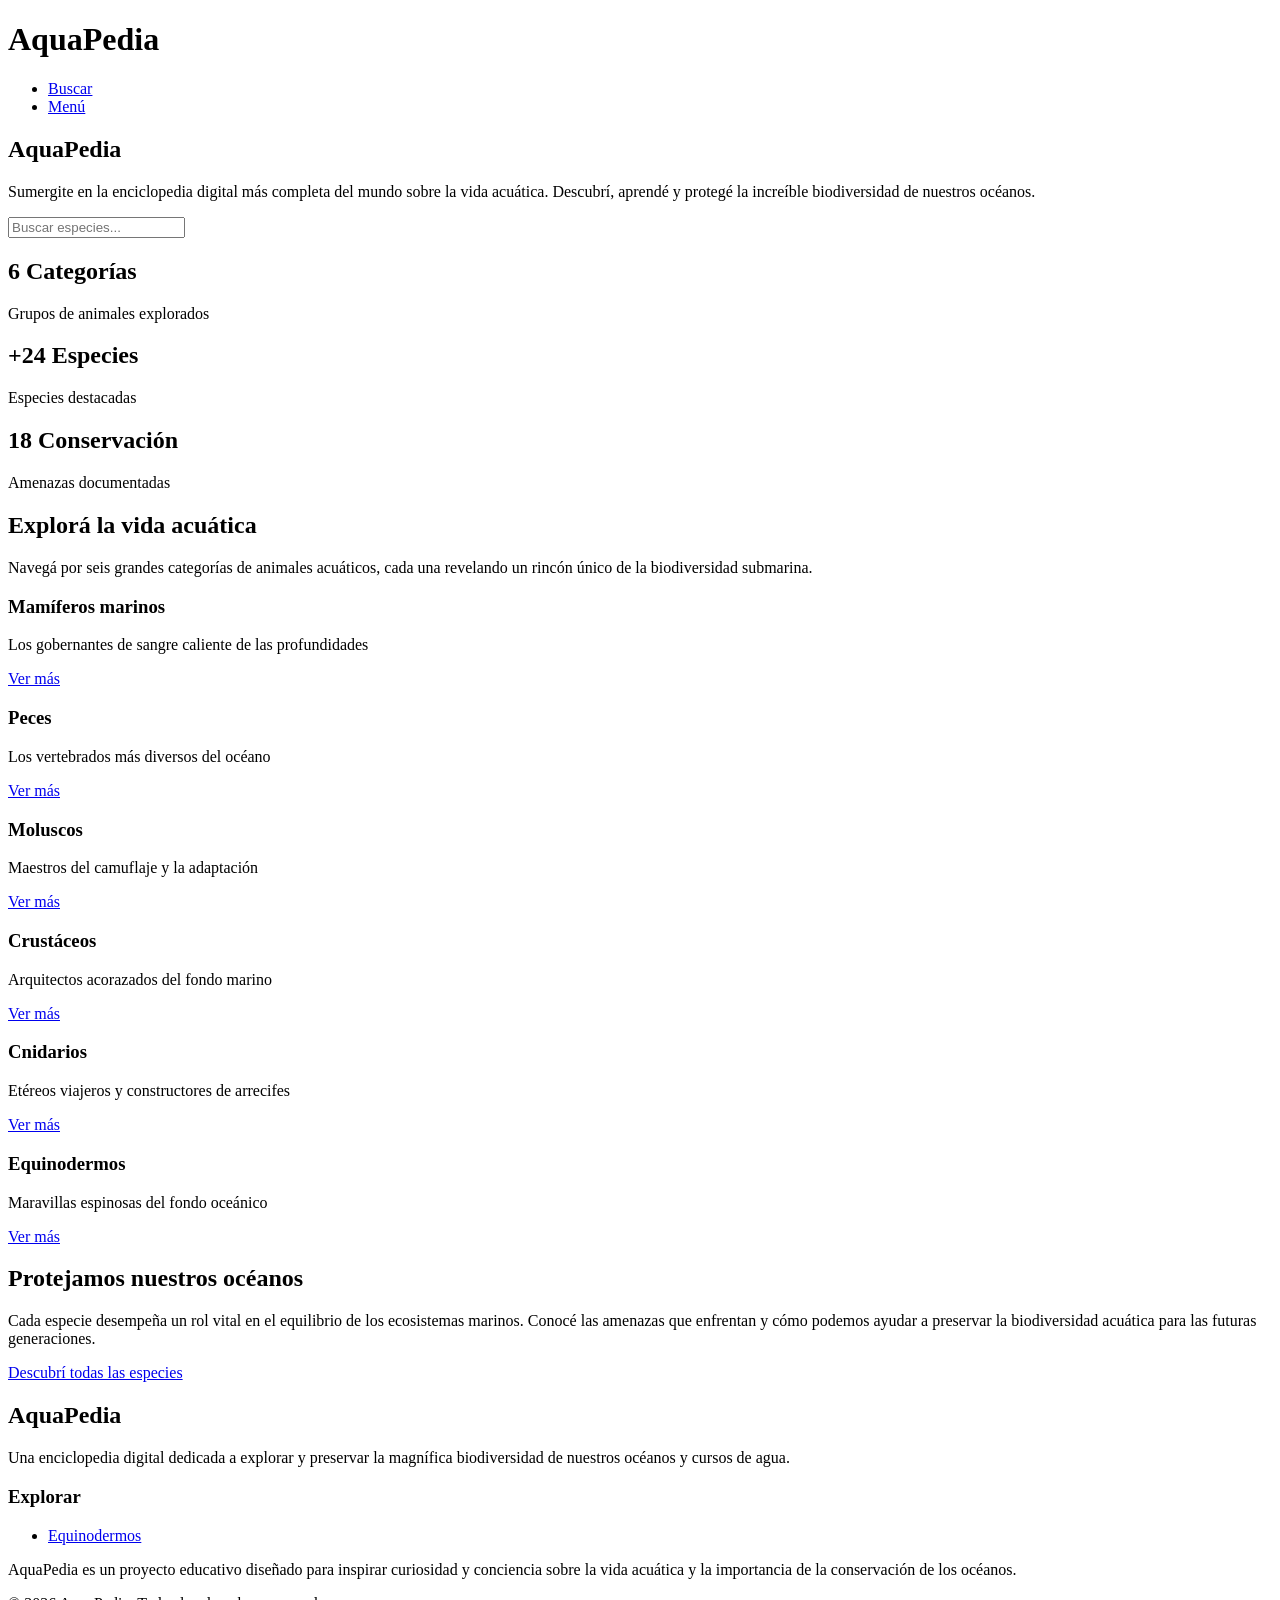
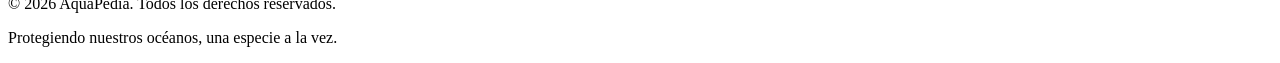
==== index.html @ 492b5971 "Create index.html" ====
<!DOCTYPE html>
<html lang="es">
<head>
  <meta charset="UTF-8">
  <title>AquaPedia</title>
</head>
<body>

  <!-- HEADER -->
  <header>
    <h1>AquaPedia</h1>
    <nav>
      <ul>
        <li><a href="#">Buscar</a></li>
        <li><a href="#">Menú</a></li>
      </ul>
    </nav>
  </header>

  <!-- HERO -->
  <section>
    <h1>AquaPedia</h1>
    <p>
      Sumergite en la enciclopedia digital más completa del mundo sobre la vida acuática.
      Descubrí, aprendé y protegé la increíble biodiversidad de nuestros océanos.
    </p>

    <input type="text" placeholder="Buscar especies..." />
  </section>

  <!-- STATS -->
  <section>
    <article>
      <h2>6 Categorías</h2>
      <p>Grupos de animales explorados</p>
    </article>

    <article>
      <h2>+24 Especies</h2>
      <p>Especies destacadas</p>
    </article>

    <article>
      <h2>18 Conservación</h2>
      <p>Amenazas documentadas</p>
    </article>
  </section>

  <!-- EXPLORACIÓN -->
  <main>
    <section>
      <h2>Explorá la vida acuática</h2>
      <p>
        Navegá por seis grandes categorías de animales acuáticos,
        cada una revelando un rincón único de la biodiversidad submarina.
      </p>

      <!-- CATEGORÍAS -->
      <article>
        <h3>Mamíferos marinos</h3>
        <p>Los gobernantes de sangre caliente de las profundidades</p>
        <a href="#">Ver más</a>
      </article>

      <article>
        <h3>Peces</h3>
        <p>Los vertebrados más diversos del océano</p>
        <a href="#">Ver más</a>
      </article>

      <article>
        <h3>Moluscos</h3>
        <p>Maestros del camuflaje y la adaptación</p>
        <a href="#">Ver más</a>
      </article>

      <article>
        <h3>Crustáceos</h3>
        <p>Arquitectos acorazados del fondo marino</p>
        <a href="#">Ver más</a>
      </article>

      <article>
        <h3>Cnidarios</h3>
        <p>Etéreos viajeros y constructores de arrecifes</p>
        <a href="#">Ver más</a>
      </article>

      <article>
        <h3>Equinodermos</h3>
        <p>Maravillas espinosas del fondo oceánico</p>
        <a href="#">Ver más</a>
      </article>

    </section>
  </main>

  <!-- CONSERVACIÓN -->
  <section>
    <h2>Protejamos nuestros océanos</h2>
    <p>
      Cada especie desempeña un rol vital en el equilibrio de los ecosistemas marinos.
      Conocé las amenazas que enfrentan y cómo podemos ayudar a preservar la biodiversidad acuática
      para las futuras generaciones.
    </p>

    <a href="#">Descubrí todas las especies</a>
  </section>

  <!-- FOOTER -->
  <footer>
    <section>
      <h2>AquaPedia</h2>
      <p>
        Una enciclopedia digital dedicada a explorar y preservar la magnífica biodiversidad
        de nuestros océanos y cursos de agua.
      </p>
    </section>

    <section>
      <h3>Explorar</h3>
      <ul>
        <li><a href="#">Equinodermos</a></li>
      </ul>
    </section>

    <section>
      <p>
        AquaPedia es un proyecto educativo diseñado para inspirar curiosidad y conciencia
        sobre la vida acuática y la importancia de la conservación de los océanos.
      </p>
    </section>

    <section>
      <p>© 2026 AquaPedia. Todos los derechos reservados.</p>
      <p>Protegiendo nuestros océanos, una especie a la vez.</p>
    </section>
  </footer>

</body>
</html>
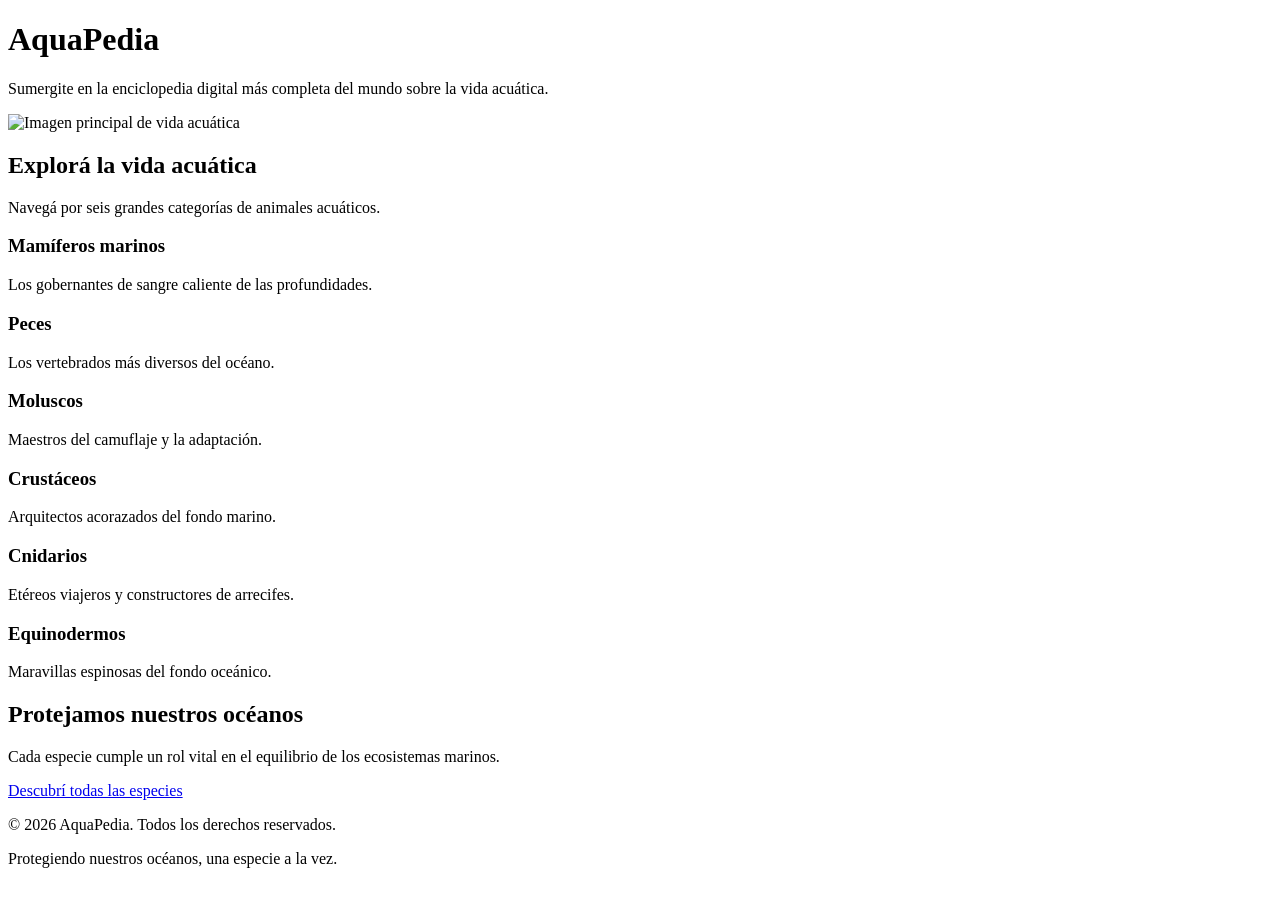
==== commit 73f7e6ca: "Update index.html" ====
--- a/index.html
+++ b/index.html
@@ -2,139 +2,65 @@
 <html lang="es">
 <head>
   <meta charset="UTF-8">
+  <meta name="viewport" content="width=device-width, initial-scale=1.0">
   <title>AquaPedia</title>
 </head>
 <body>
 
-  <!-- HEADER -->
   <header>
     <h1>AquaPedia</h1>
-    <nav>
-      <ul>
-        <li><a href="#">Buscar</a></li>
-        <li><a href="#">Menú</a></li>
-      </ul>
-    </nav>
+    <p>Sumergite en la enciclopedia digital más completa del mundo sobre la vida acuática.</p>
+    <img src= "https://encrypted-tbn0.gstatic.com/images?q=tbn:ANd9GcTHoZsv2iyvouMS_YmQ6hJ_Gpn7xJ80USMq6w&s" alt="Imagen principal de vida acuática">
   </header>
 
-  <!-- HERO -->
-  <section>
-    <h1>AquaPedia</h1>
-    <p>
-      Sumergite en la enciclopedia digital más completa del mundo sobre la vida acuática.
-      Descubrí, aprendé y protegé la increíble biodiversidad de nuestros océanos.
-    </p>
-
-    <input type="text" placeholder="Buscar especies..." />
-  </section>
-
-  <!-- STATS -->
-  <section>
-    <article>
-      <h2>6 Categorías</h2>
-      <p>Grupos de animales explorados</p>
-    </article>
-
-    <article>
-      <h2>+24 Especies</h2>
-      <p>Especies destacadas</p>
-    </article>
-
-    <article>
-      <h2>18 Conservación</h2>
-      <p>Amenazas documentadas</p>
-    </article>
-  </section>
-
-  <!-- EXPLORACIÓN -->
   <main>
     <section>
       <h2>Explorá la vida acuática</h2>
-      <p>
-        Navegá por seis grandes categorías de animales acuáticos,
-        cada una revelando un rincón único de la biodiversidad submarina.
-      </p>
+      <p>Navegá por seis grandes categorías de animales acuáticos.</p>
+    </section>
 
-      <!-- CATEGORÍAS -->
+    <section>
       <article>
         <h3>Mamíferos marinos</h3>
-        <p>Los gobernantes de sangre caliente de las profundidades</p>
-        <a href="#">Ver más</a>
+        <p>Los gobernantes de sangre caliente de las profundidades.</p>
       </article>
 
       <article>
         <h3>Peces</h3>
-        <p>Los vertebrados más diversos del océano</p>
-        <a href="#">Ver más</a>
+        <p>Los vertebrados más diversos del océano.</p>
       </article>
 
       <article>
         <h3>Moluscos</h3>
-        <p>Maestros del camuflaje y la adaptación</p>
-        <a href="#">Ver más</a>
+        <p>Maestros del camuflaje y la adaptación.</p>
       </article>
 
       <article>
         <h3>Crustáceos</h3>
-        <p>Arquitectos acorazados del fondo marino</p>
-        <a href="#">Ver más</a>
+        <p>Arquitectos acorazados del fondo marino.</p>
       </article>
 
       <article>
         <h3>Cnidarios</h3>
-        <p>Etéreos viajeros y constructores de arrecifes</p>
-        <a href="#">Ver más</a>
+        <p>Etéreos viajeros y constructores de arrecifes.</p>
       </article>
 
       <article>
         <h3>Equinodermos</h3>
-        <p>Maravillas espinosas del fondo oceánico</p>
-        <a href="#">Ver más</a>
+        <p>Maravillas espinosas del fondo oceánico.</p>
       </article>
+    </section>
 
+    <section>
+      <h2>Protejamos nuestros océanos</h2>
+      <p>Cada especie cumple un rol vital en el equilibrio de los ecosistemas marinos.</p>
+      <a href="#">Descubrí todas las especies</a>
     </section>
   </main>
 
-  <!-- CONSERVACIÓN -->
-  <section>
-    <h2>Protejamos nuestros océanos</h2>
-    <p>
-      Cada especie desempeña un rol vital en el equilibrio de los ecosistemas marinos.
-      Conocé las amenazas que enfrentan y cómo podemos ayudar a preservar la biodiversidad acuática
-      para las futuras generaciones.
-    </p>
-
-    <a href="#">Descubrí todas las especies</a>
-  </section>
-
-  <!-- FOOTER -->
   <footer>
-    <section>
-      <h2>AquaPedia</h2>
-      <p>
-        Una enciclopedia digital dedicada a explorar y preservar la magnífica biodiversidad
-        de nuestros océanos y cursos de agua.
-      </p>
-    </section>
-
-    <section>
-      <h3>Explorar</h3>
-      <ul>
-        <li><a href="#">Equinodermos</a></li>
-      </ul>
-    </section>
-
-    <section>
-      <p>
-        AquaPedia es un proyecto educativo diseñado para inspirar curiosidad y conciencia
-        sobre la vida acuática y la importancia de la conservación de los océanos.
-      </p>
-    </section>
-
-    <section>
-      <p>© 2026 AquaPedia. Todos los derechos reservados.</p>
-      <p>Protegiendo nuestros océanos, una especie a la vez.</p>
-    </section>
+    <p>© 2026 AquaPedia. Todos los derechos reservados.</p>
+    <p>Protegiendo nuestros océanos, una especie a la vez.</p>
   </footer>
 
 </body>
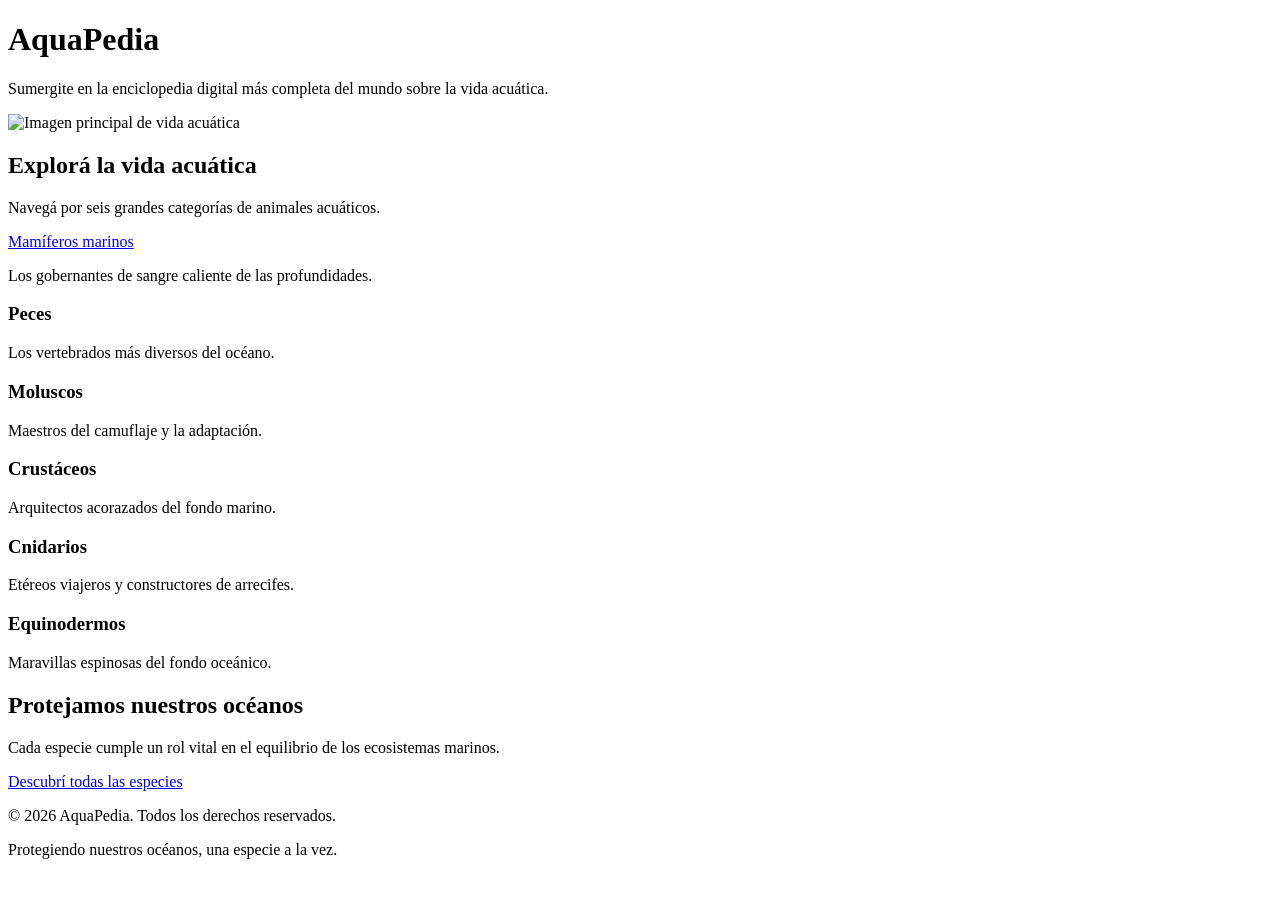
==== commit 5af83ac4: "Update index.html" ====
--- a/index.html
+++ b/index.html
@@ -21,7 +21,7 @@
 
     <section>
       <article>
-        <h3>Mamíferos marinos</h3>
+        <a href="mamiferos.html">Mamíferos marinos</a>
         <p>Los gobernantes de sangre caliente de las profundidades.</p>
       </article>
 
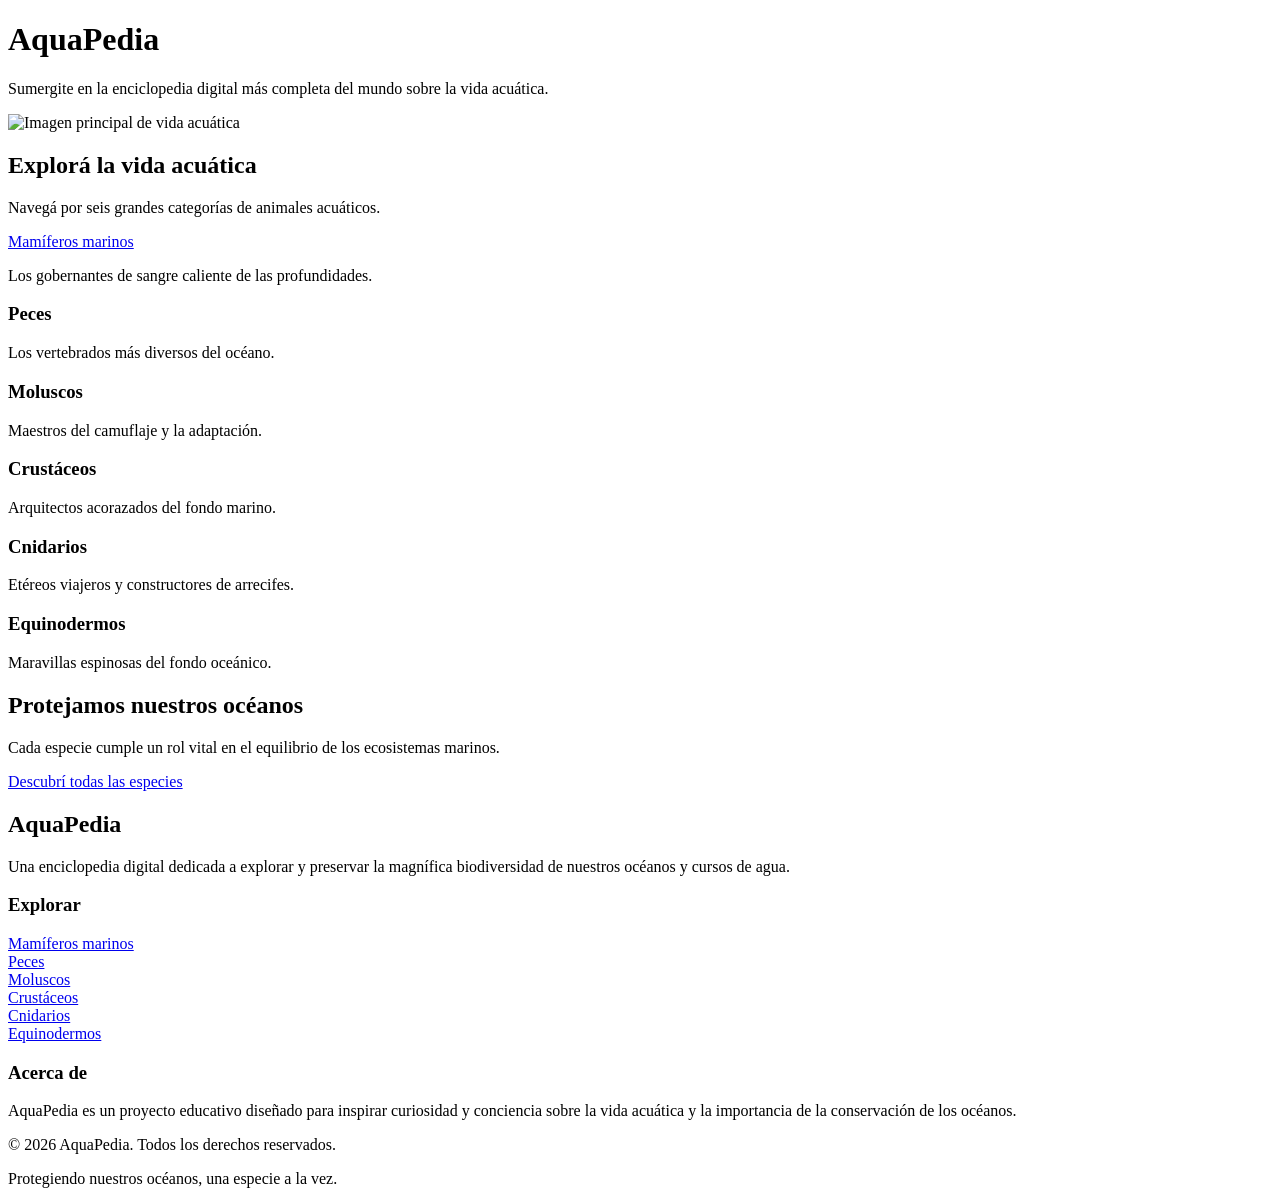
==== commit 2edddf95: "Update index.html" ====
--- a/index.html
+++ b/index.html
@@ -58,10 +58,44 @@
     </section>
   </main>
 
-  <footer>
-    <p>© 2026 AquaPedia. Todos los derechos reservados.</p>
-    <p>Protegiendo nuestros océanos, una especie a la vez.</p>
-  </footer>
+ <footer>
 
-</body>
-</html>
+  <h2>AquaPedia</h2>
+
+  <p>
+    Una enciclopedia digital dedicada a explorar y preservar la magnífica
+    biodiversidad de nuestros océanos y cursos de agua.
+  </p>
+
+  <section>
+    <h3>Explorar</h3>
+
+    <p>
+      <a href="mamiferos.html">Mamíferos marinos</a><br>
+      <a href="peces.html">Peces</a><br>
+      <a href="moluscos.html">Moluscos</a><br>
+      <a href="crustaceos.html">Crustáceos</a><br>
+      <a href="cnidarios.html">Cnidarios</a><br>
+      <a href="equinodermos.html">Equinodermos</a>
+    </p>
+  </section>
+
+  <section>
+    <h3>Acerca de</h3>
+
+    <p>
+      AquaPedia es un proyecto educativo diseñado para inspirar curiosidad
+      y conciencia sobre la vida acuática y la importancia de la conservación
+      de los océanos.
+    </p>
+  </section>
+
+  <p>
+    © 2026 AquaPedia. Todos los derechos reservados.
+  </p>
+
+  <p>
+    Protegiendo nuestros océanos, una especie a la vez.
+  </p>
+
+</footer>
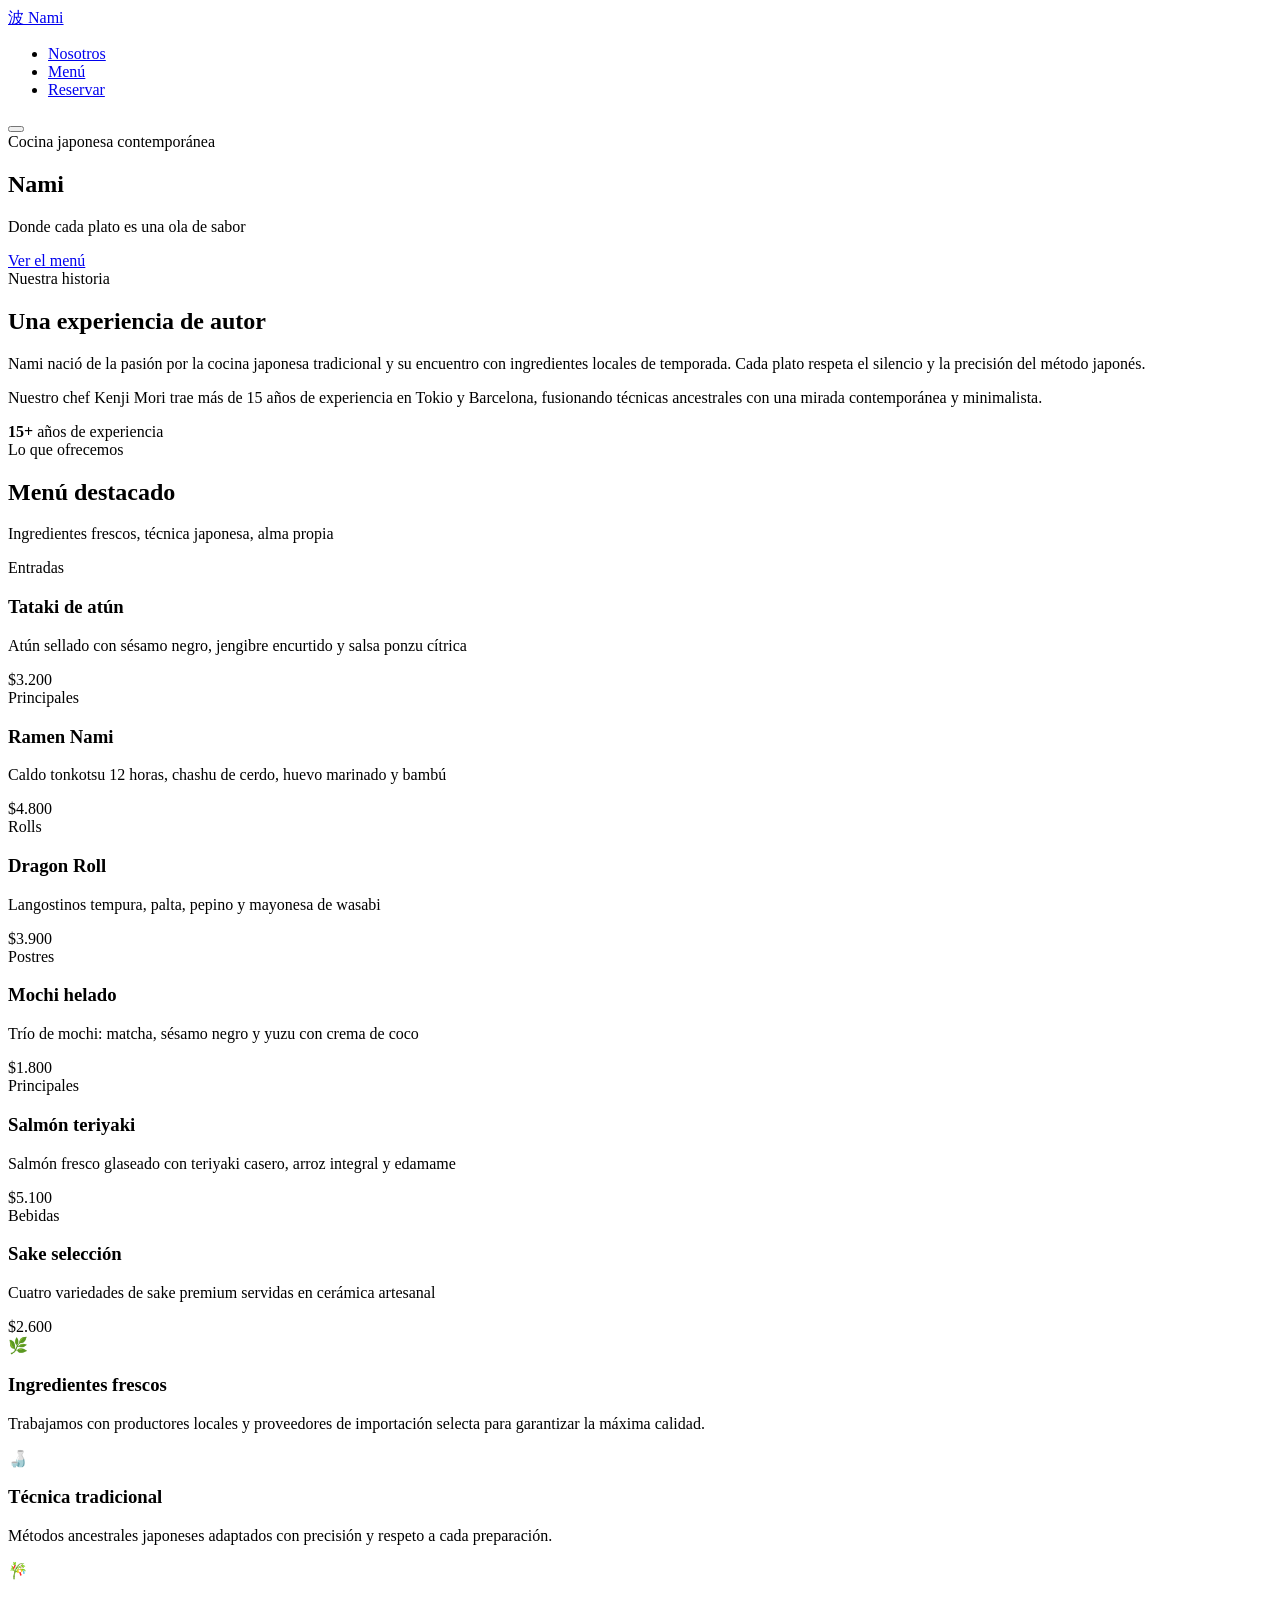
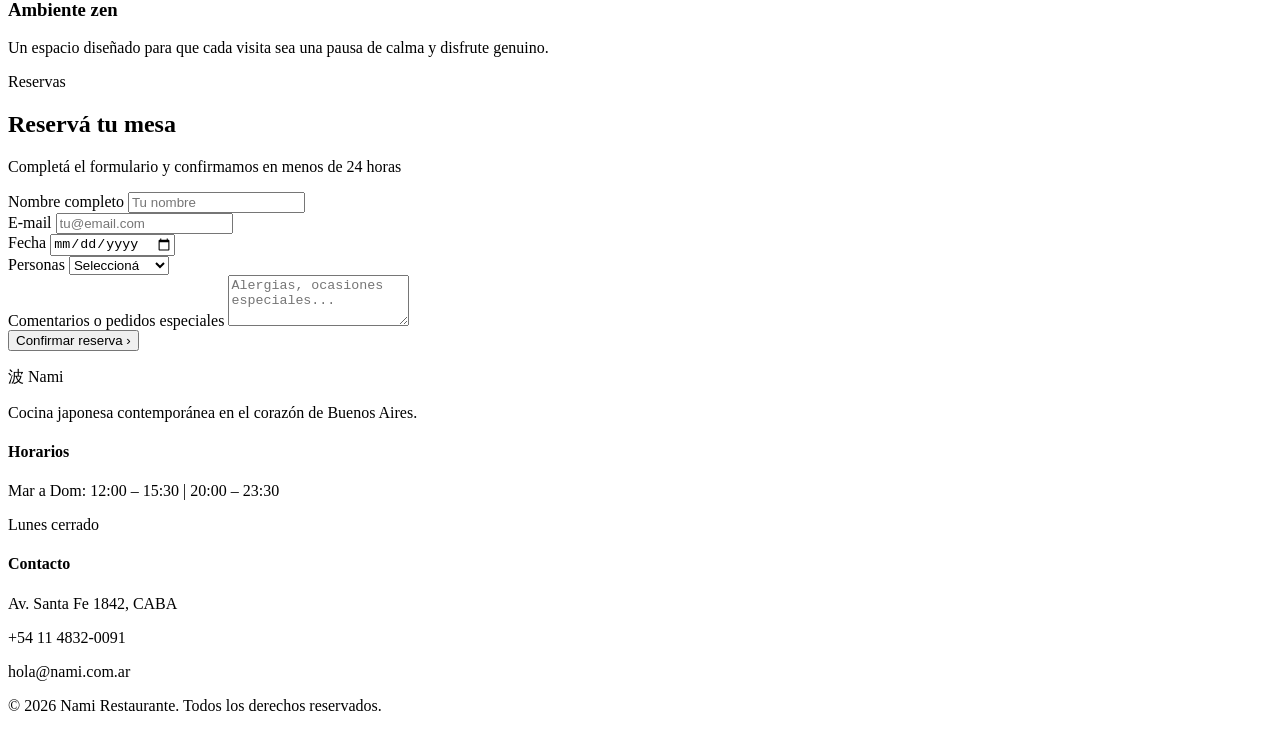
==== commit df1ff4a5: "index.html" ====
--- a/index.html
+++ b/index.html
@@ -1,101 +1,231 @@
+
 <!DOCTYPE html>
 <html lang="es">
 <head>
-  <meta charset="UTF-8">
-  <meta name="viewport" content="width=device-width, initial-scale=1.0">
-  <title>AquaPedia</title>
+  <meta charset="UTF-8" />
+  <meta name="viewport" content="width=device-width, initial-scale=1.0" />
+  <title>Nami – Restaurante Japonés</title>
+  <link rel="stylesheet" href="styles.css" />
+  <link href="https://fonts.googleapis.com/css2?family=Cormorant+Garamond:wght@300;400;600&family=DM+Sans:wght@300;400;500&display=swap" rel="stylesheet" />
 </head>
 <body>
 
-  <header>
-    <h1>AquaPedia</h1>
-    <p>Sumergite en la enciclopedia digital más completa del mundo sobre la vida acuática.</p>
-    <img src= "https://encrypted-tbn0.gstatic.com/images?q=tbn:ANd9GcTHoZsv2iyvouMS_YmQ6hJ_Gpn7xJ80USMq6w&s" alt="Imagen principal de vida acuática">
+  <!-- HEADER -->
+  <header class="site-header">
+    <div class="container nav-inner">
+      <a href="#" class="logo">波 Nami</a>
+      <nav class="main-nav">
+        <ul>
+          <li><a href="#nosotros">Nosotros</a></li>
+          <li><a href="#menu">Menú</a></li>
+          <li><a href="#reserva" class="btn-reserva">Reservar</a></li>
+        </ul>
+      </nav>
+      <button class="hamburger" aria-label="Abrir menú" aria-expanded="false">
+        <span></span><span></span><span></span>
+      </button>
+    </div>
   </header>
 
   <main>
-    <section>
-      <h2>Explorá la vida acuática</h2>
-      <p>Navegá por seis grandes categorías de animales acuáticos.</p>
-    </section>
-
-    <section>
-      <article>
-        <a href="mamiferos.html">Mamíferos marinos</a>
-        <p>Los gobernantes de sangre caliente de las profundidades.</p>
-      </article>
-
-      <article>
-        <h3>Peces</h3>
-        <p>Los vertebrados más diversos del océano.</p>
-      </article>
-
-      <article>
-        <h3>Moluscos</h3>
-        <p>Maestros del camuflaje y la adaptación.</p>
-      </article>
-
-      <article>
-        <h3>Crustáceos</h3>
-        <p>Arquitectos acorazados del fondo marino.</p>
-      </article>
-
-      <article>
-        <h3>Cnidarios</h3>
-        <p>Etéreos viajeros y constructores de arrecifes.</p>
-      </article>
-
-      <article>
-        <h3>Equinodermos</h3>
-        <p>Maravillas espinosas del fondo oceánico.</p>
-      </article>
-    </section>
-
-    <section>
-      <h2>Protejamos nuestros océanos</h2>
-      <p>Cada especie cumple un rol vital en el equilibrio de los ecosistemas marinos.</p>
-      <a href="#">Descubrí todas las especies</a>
-    </section>
+
+    <!-- HERO -->
+    <section class="hero">
+      <div class="hero-overlay"></div>
+      <div class="hero-content container">
+        <span class="hero-tag">Cocina japonesa contemporánea</span>
+        <h1 class="hero-title">Nami</h1>
+        <p class="hero-sub">Donde cada plato es una ola de sabor</p>
+        <a href="#menu" class="btn-primary">Ver el menú</a>
+      </div>
+    </section>
+
+    <!-- NOSOTROS -->
+    <section class="nosotros-section" id="nosotros">
+      <div class="container nosotros-inner">
+        <div class="nosotros-texto">
+          <span class="label">Nuestra historia</span>
+          <h2>Una experiencia de autor</h2>
+          <p>Nami nació de la pasión por la cocina japonesa tradicional y su encuentro con ingredientes locales de temporada. Cada plato respeta el silencio y la precisión del método japonés.</p>
+          <p>Nuestro chef Kenji Mori trae más de 15 años de experiencia en Tokio y Barcelona, fusionando técnicas ancestrales con una mirada contemporánea y minimalista.</p>
+        </div>
+        <div class="nosotros-imagen">
+          <div class="imagen-placeholder"></div>
+          <div class="nosotros-dato">
+            <strong>15+</strong>
+            <span>años de experiencia</span>
+          </div>
+        </div>
+      </div>
+    </section>
+
+    <!-- MENÚ DESTACADO -->
+    <section class="menu-section" id="menu">
+      <div class="container">
+        <span class="label center">Lo que ofrecemos</span>
+        <h2 class="section-title">Menú destacado</h2>
+        <p class="section-sub">Ingredientes frescos, técnica japonesa, alma propia</p>
+
+        <div class="menu-grid">
+
+          <article class="plato-card">
+            <div class="plato-img plato-img-1"></div>
+            <div class="plato-info">
+              <span class="categoria-tag">Entradas</span>
+              <h3>Tataki de atún</h3>
+              <p>Atún sellado con sésamo negro, jengibre encurtido y salsa ponzu cítrica</p>
+              <span class="precio">$3.200</span>
+            </div>
+          </article>
+
+          <article class="plato-card">
+            <div class="plato-img plato-img-2"></div>
+            <div class="plato-info">
+              <span class="categoria-tag">Principales</span>
+              <h3>Ramen Nami</h3>
+              <p>Caldo tonkotsu 12 horas, chashu de cerdo, huevo marinado y bambú</p>
+              <span class="precio">$4.800</span>
+            </div>
+          </article>
+
+          <article class="plato-card">
+            <div class="plato-img plato-img-3"></div>
+            <div class="plato-info">
+              <span class="categoria-tag">Rolls</span>
+              <h3>Dragon Roll</h3>
+              <p>Langostinos tempura, palta, pepino y mayonesa de wasabi</p>
+              <span class="precio">$3.900</span>
+            </div>
+          </article>
+
+          <article class="plato-card">
+            <div class="plato-img plato-img-4"></div>
+            <div class="plato-info">
+              <span class="categoria-tag">Postres</span>
+              <h3>Mochi helado</h3>
+              <p>Trío de mochi: matcha, sésamo negro y yuzu con crema de coco</p>
+              <span class="precio">$1.800</span>
+            </div>
+          </article>
+
+          <article class="plato-card">
+            <div class="plato-img plato-img-5"></div>
+            <div class="plato-info">
+              <span class="categoria-tag">Principales</span>
+              <h3>Salmón teriyaki</h3>
+              <p>Salmón fresco glaseado con teriyaki casero, arroz integral y edamame</p>
+              <span class="precio">$5.100</span>
+            </div>
+          </article>
+
+          <article class="plato-card">
+            <div class="plato-img plato-img-6"></div>
+            <div class="plato-info">
+              <span class="categoria-tag">Bebidas</span>
+              <h3>Sake selección</h3>
+              <p>Cuatro variedades de sake premium servidas en cerámica artesanal</p>
+              <span class="precio">$2.600</span>
+            </div>
+          </article>
+
+        </div>
+      </div>
+    </section>
+
+    <!-- EXPERIENCIA -->
+    <section class="experiencia-section">
+      <div class="container">
+        <div class="exp-grid">
+          <div class="exp-card">
+            <span class="exp-icon">🌿</span>
+            <h3>Ingredientes frescos</h3>
+            <p>Trabajamos con productores locales y proveedores de importación selecta para garantizar la máxima calidad.</p>
+          </div>
+          <div class="exp-card">
+            <span class="exp-icon">🍶</span>
+            <h3>Técnica tradicional</h3>
+            <p>Métodos ancestrales japoneses adaptados con precisión y respeto a cada preparación.</p>
+          </div>
+          <div class="exp-card">
+            <span class="exp-icon">🎋</span>
+            <h3>Ambiente zen</h3>
+            <p>Un espacio diseñado para que cada visita sea una pausa de calma y disfrute genuino.</p>
+          </div>
+        </div>
+      </div>
+    </section>
+
+    <!-- RESERVA -->
+    <section class="reserva-section" id="reserva">
+      <div class="container reserva-inner">
+        <span class="label center light">Reservas</span>
+        <h2>Reservá tu mesa</h2>
+        <p>Completá el formulario y confirmamos en menos de 24 horas</p>
+
+        <form class="reserva-form" novalidate>
+          <div class="form-row">
+            <div class="form-group">
+              <label for="nombre">Nombre completo</label>
+              <input type="text" id="nombre" placeholder="Tu nombre" />
+            </div>
+            <div class="form-group">
+              <label for="email">E-mail</label>
+              <input type="email" id="email" placeholder="tu@email.com" />
+            </div>
+          </div>
+          <div class="form-row">
+            <div class="form-group">
+              <label for="fecha">Fecha</label>
+              <input type="date" id="fecha" />
+            </div>
+            <div class="form-group">
+              <label for="personas">Personas</label>
+              <select id="personas">
+                <option value="">Seleccioná</option>
+                <option>1 persona</option>
+                <option>2 personas</option>
+                <option>3-4 personas</option>
+                <option>5 o más</option>
+              </select>
+            </div>
+          </div>
+          <div class="form-group full">
+            <label for="comentarios">Comentarios o pedidos especiales</label>
+            <textarea id="comentarios" rows="3" placeholder="Alergias, ocasiones especiales..."></textarea>
+          </div>
+          <div class="form-submit">
+            <button type="submit" class="btn-primary">Confirmar reserva ›</button>
+          </div>
+        </form>
+      </div>
+    </section>
+
   </main>
 
- <footer>
-
-  <h2>AquaPedia</h2>
-
-  <p>
-    Una enciclopedia digital dedicada a explorar y preservar la magnífica
-    biodiversidad de nuestros océanos y cursos de agua.
-  </p>
-
-  <section>
-    <h3>Explorar</h3>
-
-    <p>
-      <a href="mamiferos.html">Mamíferos marinos</a><br>
-      <a href="peces.html">Peces</a><br>
-      <a href="moluscos.html">Moluscos</a><br>
-      <a href="crustaceos.html">Crustáceos</a><br>
-      <a href="cnidarios.html">Cnidarios</a><br>
-      <a href="equinodermos.html">Equinodermos</a>
-    </p>
-  </section>
-
-  <section>
-    <h3>Acerca de</h3>
-
-    <p>
-      AquaPedia es un proyecto educativo diseñado para inspirar curiosidad
-      y conciencia sobre la vida acuática y la importancia de la conservación
-      de los océanos.
-    </p>
-  </section>
-
-  <p>
-    © 2026 AquaPedia. Todos los derechos reservados.
-  </p>
-
-  <p>
-    Protegiendo nuestros océanos, una especie a la vez.
-  </p>
-
-</footer>
+  <!-- FOOTER -->
+  <footer class="site-footer">
+    <div class="container footer-inner">
+      <div class="footer-brand">
+        <p class="footer-logo">波 Nami</p>
+        <p>Cocina japonesa contemporánea en el corazón de Buenos Aires.</p>
+      </div>
+      <div class="footer-info">
+        <h4>Horarios</h4>
+        <p>Mar a Dom: 12:00 – 15:30 | 20:00 – 23:30</p>
+        <p>Lunes cerrado</p>
+      </div>
+      <div class="footer-contacto">
+        <h4>Contacto</h4>
+        <p>Av. Santa Fe 1842, CABA</p>
+        <p>+54 11 4832-0091</p>
+        <p>hola@nami.com.ar</p>
+      </div>
+    </div>
+    <div class="footer-bottom">
+      <p>© 2026 Nami Restaurante. Todos los derechos reservados.</p>
+    </div>
+  </footer>
+
+  <script src="main.js"></script>
+</body>
+</html>
